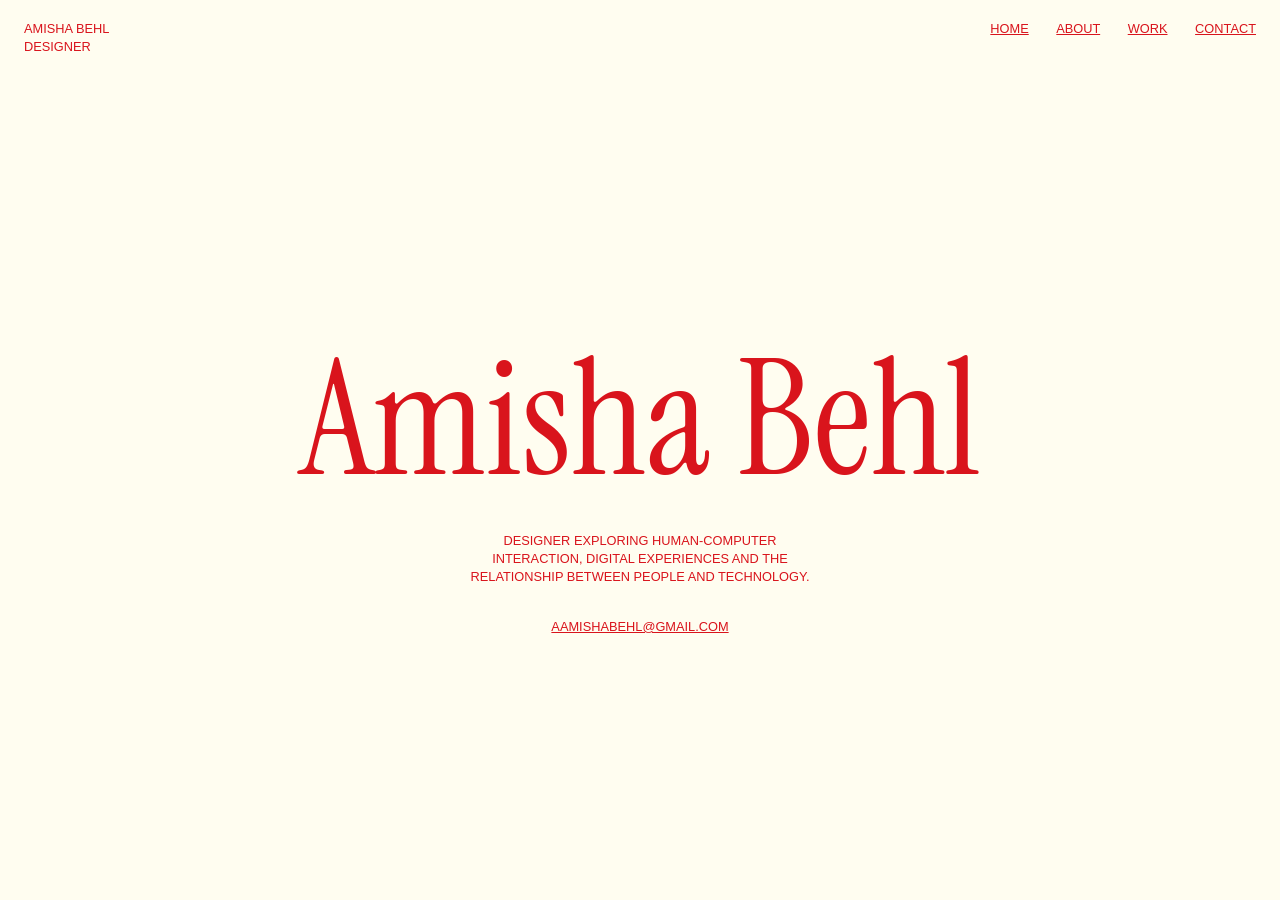
==== index.html @ 15fee2eb "Add files via upload" ====
<!DOCTYPE html>
<html lang="en">
<head>
<meta charset="UTF-8">
<meta name="viewport" content="width=device-width, initial-scale=1">
<title>Home - Amisha Behl</title>
<link rel="stylesheet" href="style.css">
</head>
<body>

<header>
<p><a href="index.html">Amisha Behl</a><br>Designer</p>
<nav>
<a href="index.html">Home</a>
<a href="about.html">About</a>
<a href="work.html">Work</a>
<a href="contact.html">Contact</a>
</nav>
</header>

<main>
<h1>Amisha Behl</h1>
<p>Designer exploring human-computer interaction, digital experiences and the relationship between people and technology.</p>
<a href="mailto:aamishabehl@gmail.com">aamishabehl@gmail.com</a>
</main>

</body>
</html>
---- style.css ----
@import url('https://fonts.googleapis.com/css2?family=Instrument+Serif&display=swap');

/* I chose a cream background with red text so the whole site uses one warm,
   simple colour scheme. I used rem for the text size so it grows if someone
   makes their browser text bigger, to make it responsive */

body {
margin: 0;
background: #fffdf0;
color: #d9141c;
font-family: Arial, sans-serif;
font-size: 0.8rem;
line-height: 1.4;
text-transform: uppercase;
min-height: 100vh;
display: flex;
flex-direction: column;
}
a {
color: #d9141c;
}

header {
display: flex;
justify-content: space-between;
padding: 1.25rem 1.5rem;
}
header p {
margin: 0;
}
header p a {
text-decoration: none;
}

nav a {
margin-left: 1.5rem;
}

main {
flex: 1;
display: flex;
flex-direction: column;
justify-content: center;
align-items: center;
text-align: center;
}

/* I made the page titles much larger than the body text so they stand out
   as the main heading. I used rem instead of px so they scale  */

h1 {
margin: 0 0 2rem;
font-family: 'Instrument Serif', Georgia, serif;
font-weight: normal;
font-size: 10rem;
line-height: 1;
text-transform: none;
}
main p {
max-width: 22rem;
margin: 0 0 2rem;
}

main.page {
align-items: stretch;
justify-content: flex-start;
text-align: left;
padding: 2rem 1.5rem 4rem;
}
main.page h1 {
font-size: 8rem;
margin-bottom: 3rem;
}
h2 {
margin: 0 0 1rem;
font-size: 0.8rem;
font-weight: bold;
}
ul {
margin: 0;
padding: 0;
list-style: none;
}
li {
margin-bottom: 0.5rem;
}

main.page > h2 {
margin-bottom: 2rem;
font-size: 1.1rem;
font-weight: normal;
}

/* I used flex-wrap so the two columns sit side by side on a big screen and
   stack on a phone. The sizes use flex: 1 1 24rem, so each column grows or
   shrinks to fit, which makes the page responsive without extra code. */
   
.about-grid {
display: flex;
flex-wrap: wrap;
gap: 3rem 5rem;
}
.about-column {
flex: 1 1 24rem;
max-width: 40rem;
}
.about-column h3 {
margin: 0 0 0.75rem;
font-size: 0.8rem;
}

.entry {
display: flex;
flex-wrap: wrap;
margin-bottom: 0.75rem;
}
.entry span {
flex: 1;
}
.entry .year {
flex: 0 0 3.25rem;
}
.entry .small-text {
flex: 0 0 100%;
box-sizing: border-box;
padding-left: 3.25rem;
font-size: 0.7rem;
opacity: 0.7;
}

.projects {
display: flex;
flex-wrap: wrap;
gap: 2rem 1.5rem;
}
.project {
flex: 1 1 24rem;
max-width: 36rem;
}
.project img {
width: 100%;
height: auto;
}
.project h2 {
margin: 0.9rem 0 0.25rem;
}
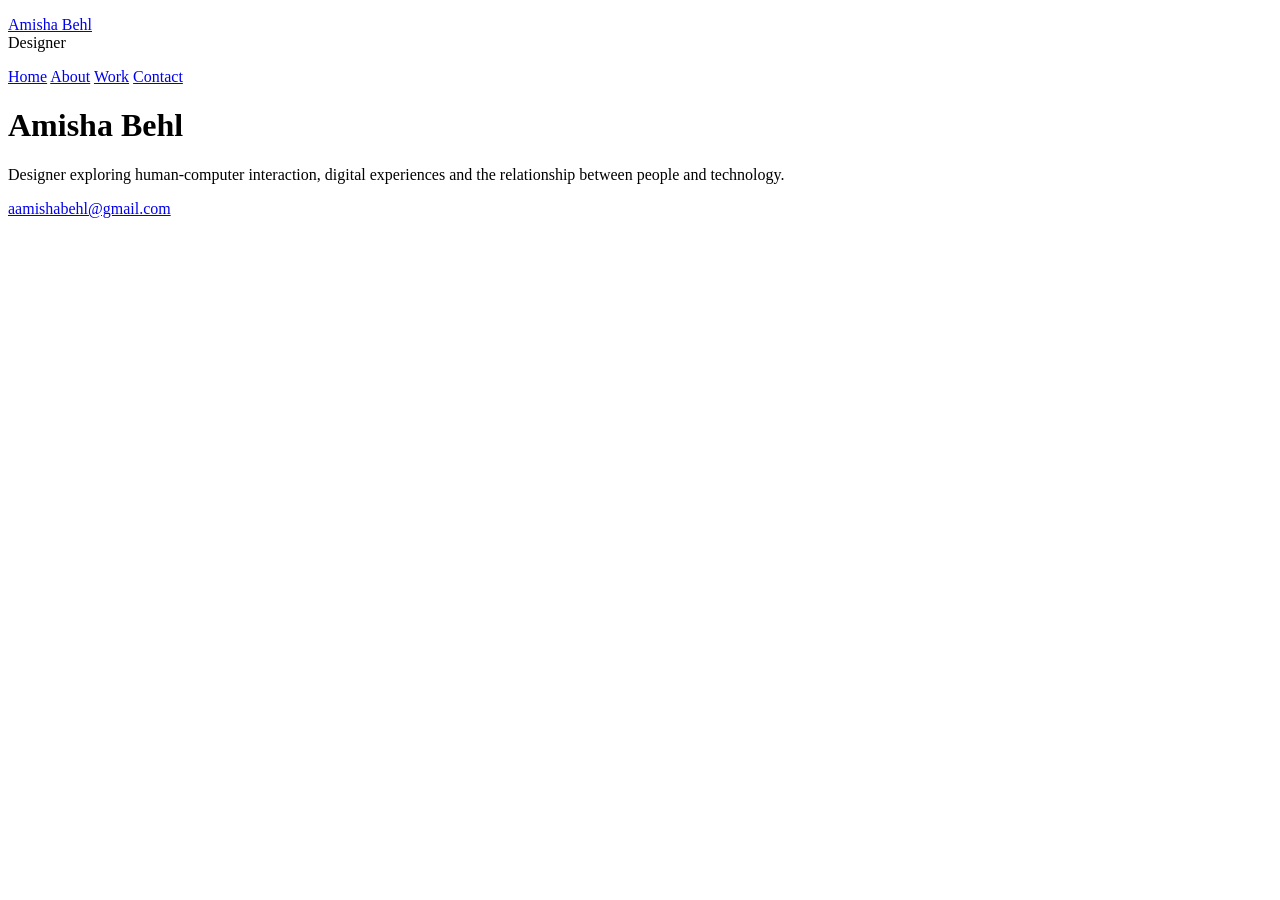
==== commit c7f1a487: "Update stylesheet link path in index.html" ====
--- a/index.html
+++ b/index.html
@@ -4,7 +4,7 @@
 <meta charset="UTF-8">
 <meta name="viewport" content="width=device-width, initial-scale=1">
 <title>Home - Amisha Behl</title>
-<link rel="stylesheet" href="style.css">
+<link rel="stylesheet" href="css/style.css">
 </head>
 <body>
 
@@ -25,4 +25,4 @@
 </main>
 
 </body>
-</html>+</html>
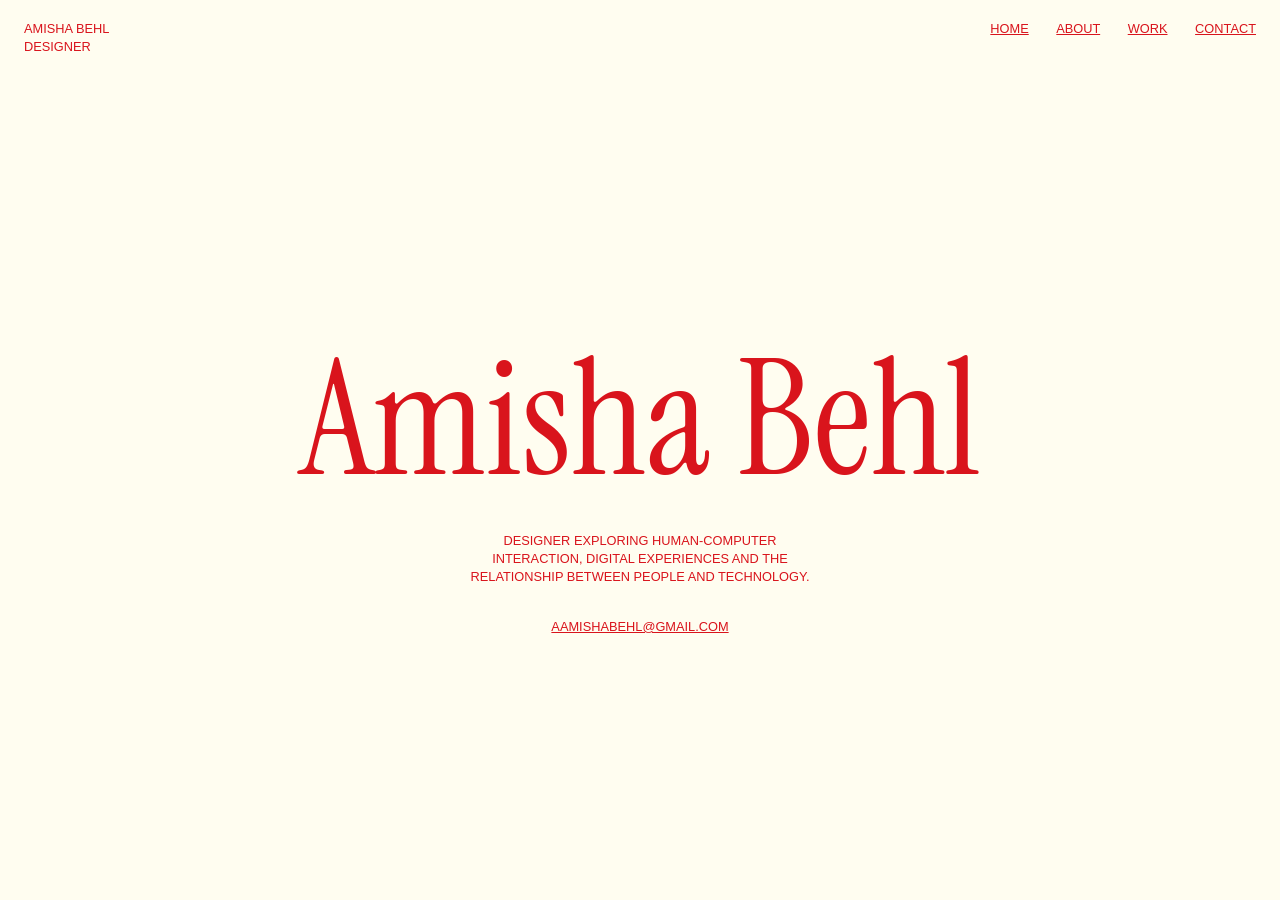
==== commit 901497aa: "Fix stylesheet link path in index.html" ====
--- a/index.html
+++ b/index.html
@@ -4,7 +4,7 @@
 <meta charset="UTF-8">
 <meta name="viewport" content="width=device-width, initial-scale=1">
 <title>Home - Amisha Behl</title>
-<link rel="stylesheet" href="css/style.css">
+<link rel="stylesheet" href="style.css">
 </head>
 <body>
 
--- a/style.css
+++ b/style.css
@@ -0,0 +1,146 @@
+@import url('https://fonts.googleapis.com/css2?family=Instrument+Serif&display=swap');
+
+/* I chose a cream background with red text so the whole site uses one warm,
+   simple colour scheme. I used rem for the text size so it grows if someone
+   makes their browser text bigger, to make it responsive */
+
+body {
+margin: 0;
+background: #fffdf0;
+color: #d9141c;
+font-family: Arial, sans-serif;
+font-size: 0.8rem;
+line-height: 1.4;
+text-transform: uppercase;
+min-height: 100vh;
+display: flex;
+flex-direction: column;
+}
+a {
+color: #d9141c;
+}
+
+header {
+display: flex;
+justify-content: space-between;
+padding: 1.25rem 1.5rem;
+}
+header p {
+margin: 0;
+}
+header p a {
+text-decoration: none;
+}
+
+nav a {
+margin-left: 1.5rem;
+}
+
+main {
+flex: 1;
+display: flex;
+flex-direction: column;
+justify-content: center;
+align-items: center;
+text-align: center;
+}
+
+/* I made the page titles much larger than the body text so they stand out
+   as the main heading. I used rem instead of px so they scale  */
+
+h1 {
+margin: 0 0 2rem;
+font-family: 'Instrument Serif', Georgia, serif;
+font-weight: normal;
+font-size: 10rem;
+line-height: 1;
+text-transform: none;
+}
+main p {
+max-width: 22rem;
+margin: 0 0 2rem;
+}
+
+main.page {
+align-items: stretch;
+justify-content: flex-start;
+text-align: left;
+padding: 2rem 1.5rem 4rem;
+}
+main.page h1 {
+font-size: 8rem;
+margin-bottom: 3rem;
+}
+h2 {
+margin: 0 0 1rem;
+font-size: 0.8rem;
+font-weight: bold;
+}
+ul {
+margin: 0;
+padding: 0;
+list-style: none;
+}
+li {
+margin-bottom: 0.5rem;
+}
+
+main.page > h2 {
+margin-bottom: 2rem;
+font-size: 1.1rem;
+font-weight: normal;
+}
+
+/* I used flex-wrap so the two columns sit side by side on a big screen and
+   stack on a phone. The sizes use flex: 1 1 24rem, so each column grows or
+   shrinks to fit, which makes the page responsive without extra code. */
+   
+.about-grid {
+display: flex;
+flex-wrap: wrap;
+gap: 3rem 5rem;
+}
+.about-column {
+flex: 1 1 24rem;
+max-width: 40rem;
+}
+.about-column h3 {
+margin: 0 0 0.75rem;
+font-size: 0.8rem;
+}
+
+.entry {
+display: flex;
+flex-wrap: wrap;
+margin-bottom: 0.75rem;
+}
+.entry span {
+flex: 1;
+}
+.entry .year {
+flex: 0 0 3.25rem;
+}
+.entry .small-text {
+flex: 0 0 100%;
+box-sizing: border-box;
+padding-left: 3.25rem;
+font-size: 0.7rem;
+opacity: 0.7;
+}
+
+.projects {
+display: flex;
+flex-wrap: wrap;
+gap: 2rem 1.5rem;
+}
+.project {
+flex: 1 1 24rem;
+max-width: 36rem;
+}
+.project img {
+width: 100%;
+height: auto;
+}
+.project h2 {
+margin: 0.9rem 0 0.25rem;
+}
